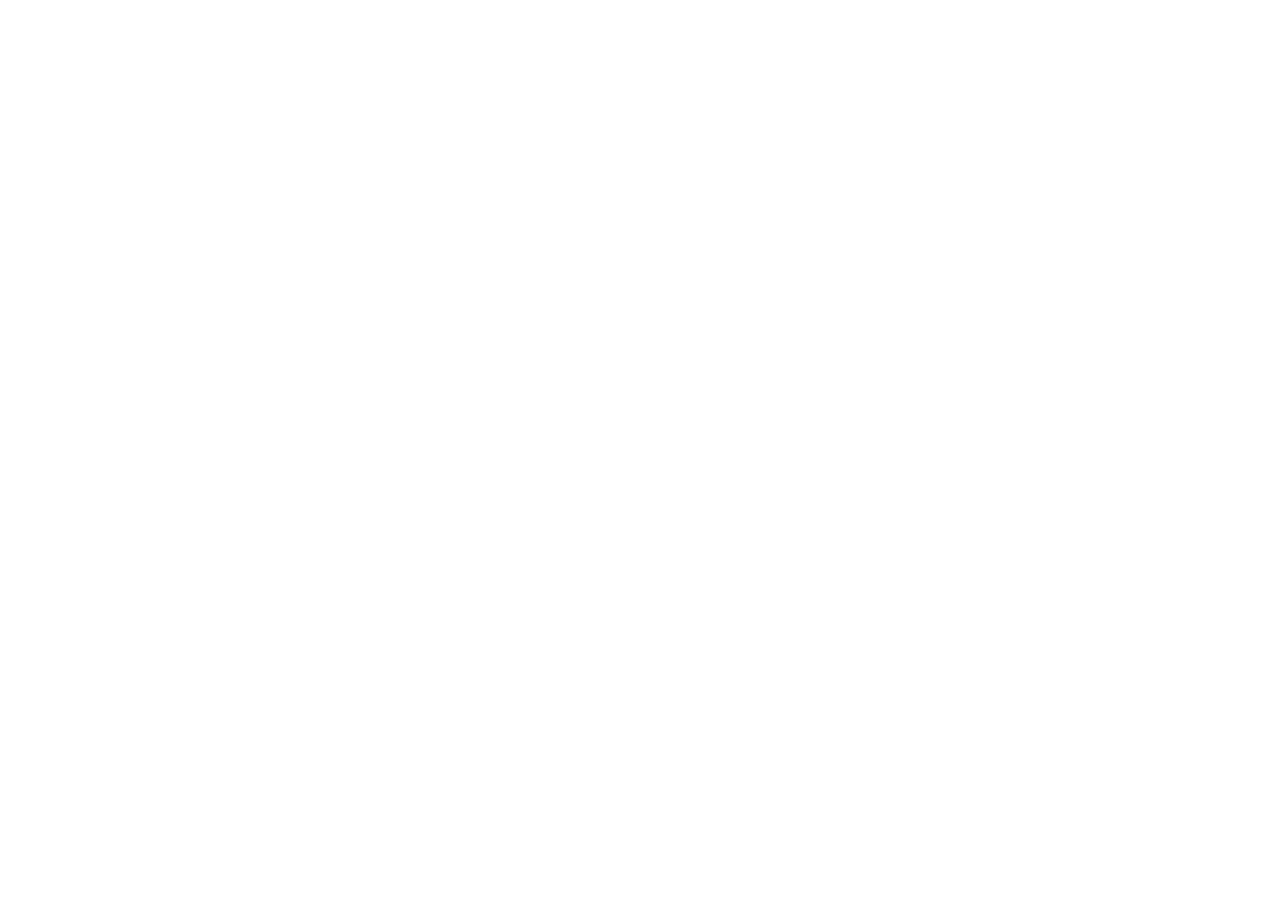
==== index.html @ 1e1030d8 "inicial commit" ====
<!DOCTYPE html>
<html lang="pt-br">
<head>
    <meta charset="UTF-8">
    <meta name="viewport" content="width=device-width, initial-scale=1.0">
    <title>Sandrinha | Ínicio</title>
</head>
<body>
    <main class="bg-index">
        <div class="index-content">
            
        </div>
    </main>
</body>
</html>
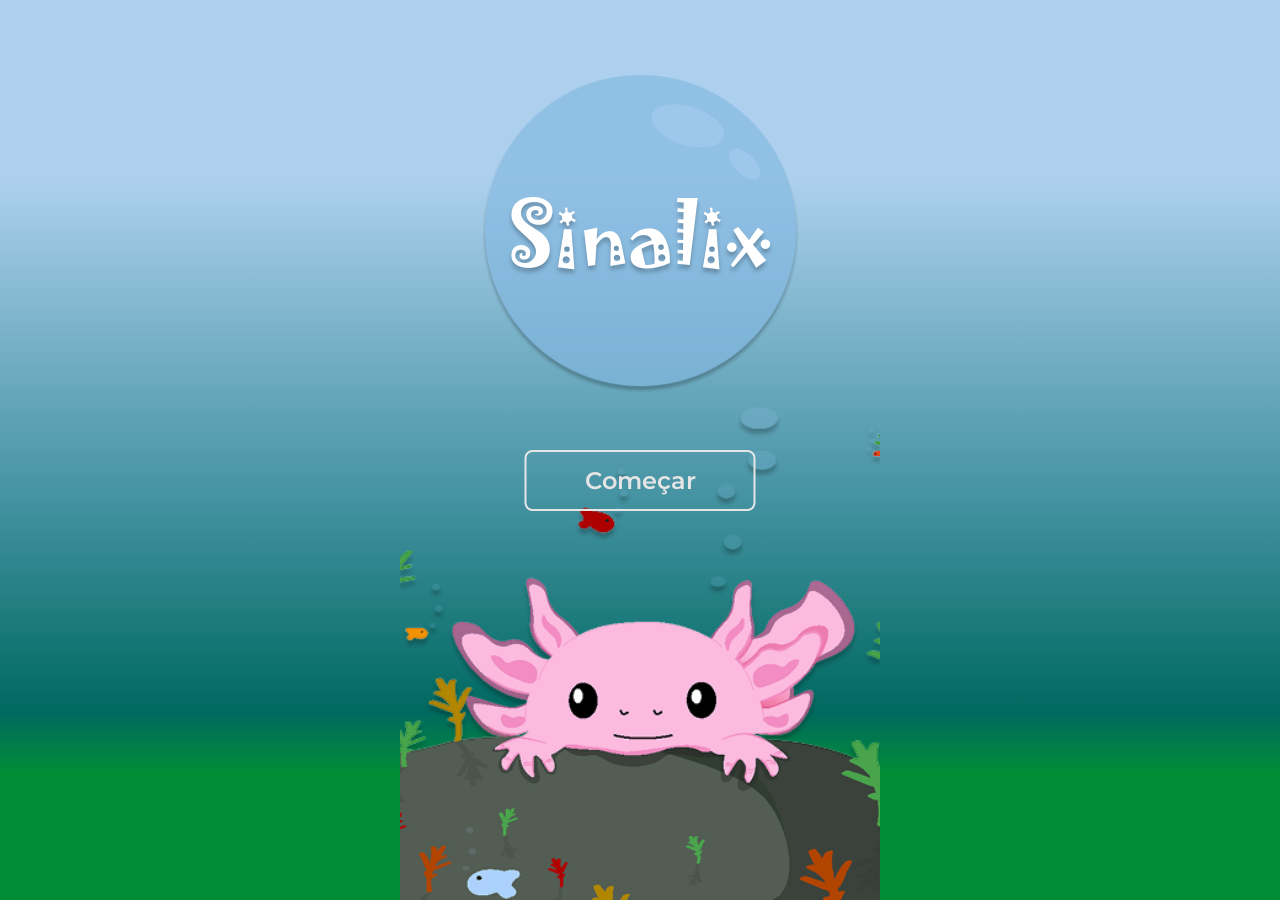
==== commit 686fd8de: "feat: estilo e estrutura da tela inicial" ====
--- a/index.html
+++ b/index.html
@@ -1,15 +1,23 @@
-<!DOCTYPE html>
+<!doctype html>
 <html lang="pt-br">
-<head>
-    <meta charset="UTF-8">
-    <meta name="viewport" content="width=device-width, initial-scale=1.0">
-    <title>Sandrinha | Ínicio</title>
-</head>
-<body>
-    <main class="bg-index">
-        <div class="index-content">
-            
+  <head>
+    <meta charset="UTF-8" />
+    <meta name="viewport" content="width=device-width, initial-scale=1.0" />
+    <link rel="stylesheet" href="style.css" />
+    <title>Sinalix | Página Inicial</title>
+  </head>
+  <body class="bg-ocean">
+    <div class="index-sandrinha">
+      <img src="./assets/tela1/sandrinha-home.png" alt="Sandrinha no fundo do mar - Uma axolote que é a mascote do Sinalix">
+    </div>
+    <div class="index-container">
+      <header class="index-header">
+        <div class="eclipse-wrapper">
+          <img src="./assets/tela1/eclipse-logo.png" alt="Bolha d´água">
+          <h1>Sinalix</h1>
         </div>
-    </main>
-</body>
-</html>+      </header>
+    </div>
+    <a href="./login.html" class="btn-comecar">Começar</a>
+  </body>
+</html>
--- a/style.css
+++ b/style.css
@@ -0,0 +1,27 @@
+/* Tela de início */
+@import "./styles/index.css";
+@import url("https://fonts.googleapis.com/css2?family=Montserrat:ital,wght@0,100..900;1,100..900&display=swap");
+
+@font-face {
+  font-family: "Jokerman";
+  src: url(./assets/fonts/Jokerman.otf) format("opentype");
+}
+
+* {
+  margin: 0;
+  padding: 0;
+  box-sizing: border-box;
+  /* outline: 1px solid red; */
+}
+
+img {
+  max-width: 100%;
+  height: auto;
+  display: block;
+}
+
+body {
+  font-family: "Montserrat", sans-serif;
+  min-height: 100vh;
+  overflow: hidden;
+}
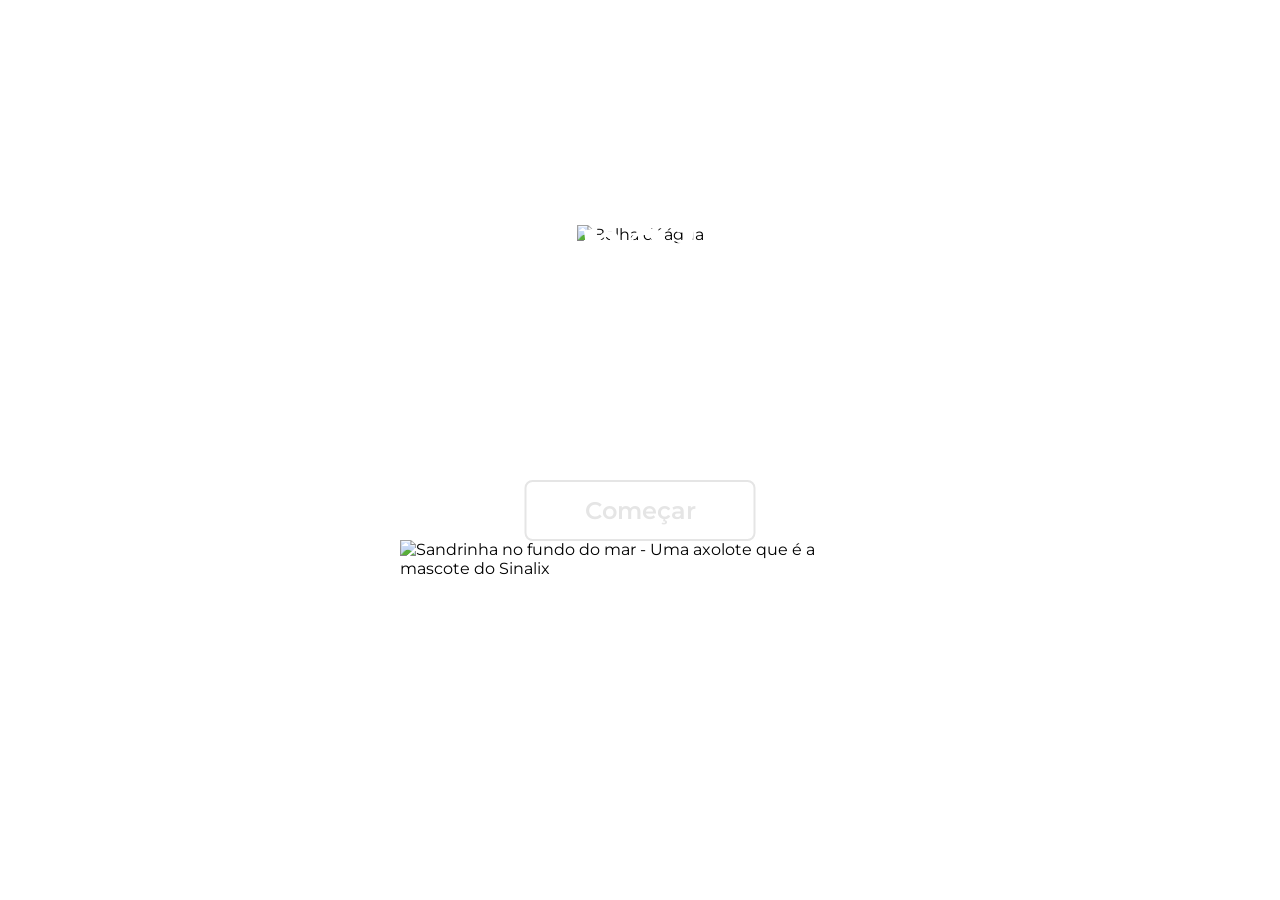
==== commit 10915eb5: "feat: criacao do arquivo html da tela de login" ====
--- a/index.html
+++ b/index.html
@@ -3,17 +3,20 @@
   <head>
     <meta charset="UTF-8" />
     <meta name="viewport" content="width=device-width, initial-scale=1.0" />
-    <link rel="stylesheet" href="style.css" />
+    <link rel="stylesheet" href="./style.css" />
     <title>Sinalix | Página Inicial</title>
   </head>
-  <body class="bg-ocean">
+  <body class="bg-index">
     <div class="index-sandrinha">
-      <img src="./assets/tela1/sandrinha-home.png" alt="Sandrinha no fundo do mar - Uma axolote que é a mascote do Sinalix">
+      <img
+        src="./assets/tela-index/sandrinha-home.png"
+        alt="Sandrinha no fundo do mar - Uma axolote que é a mascote do Sinalix"
+      />
     </div>
     <div class="index-container">
       <header class="index-header">
         <div class="eclipse-wrapper">
-          <img src="./assets/tela1/eclipse-logo.png" alt="Bolha d´água">
+          <img src="./assets/tela-index/eclipse-logo.png" alt="Bolha d´água" />
           <h1>Sinalix</h1>
         </div>
       </header>
--- a/style.css
+++ b/style.css
@@ -24,4 +24,4 @@
   font-family: "Montserrat", sans-serif;
   min-height: 100vh;
   overflow: hidden;
-}
+}
